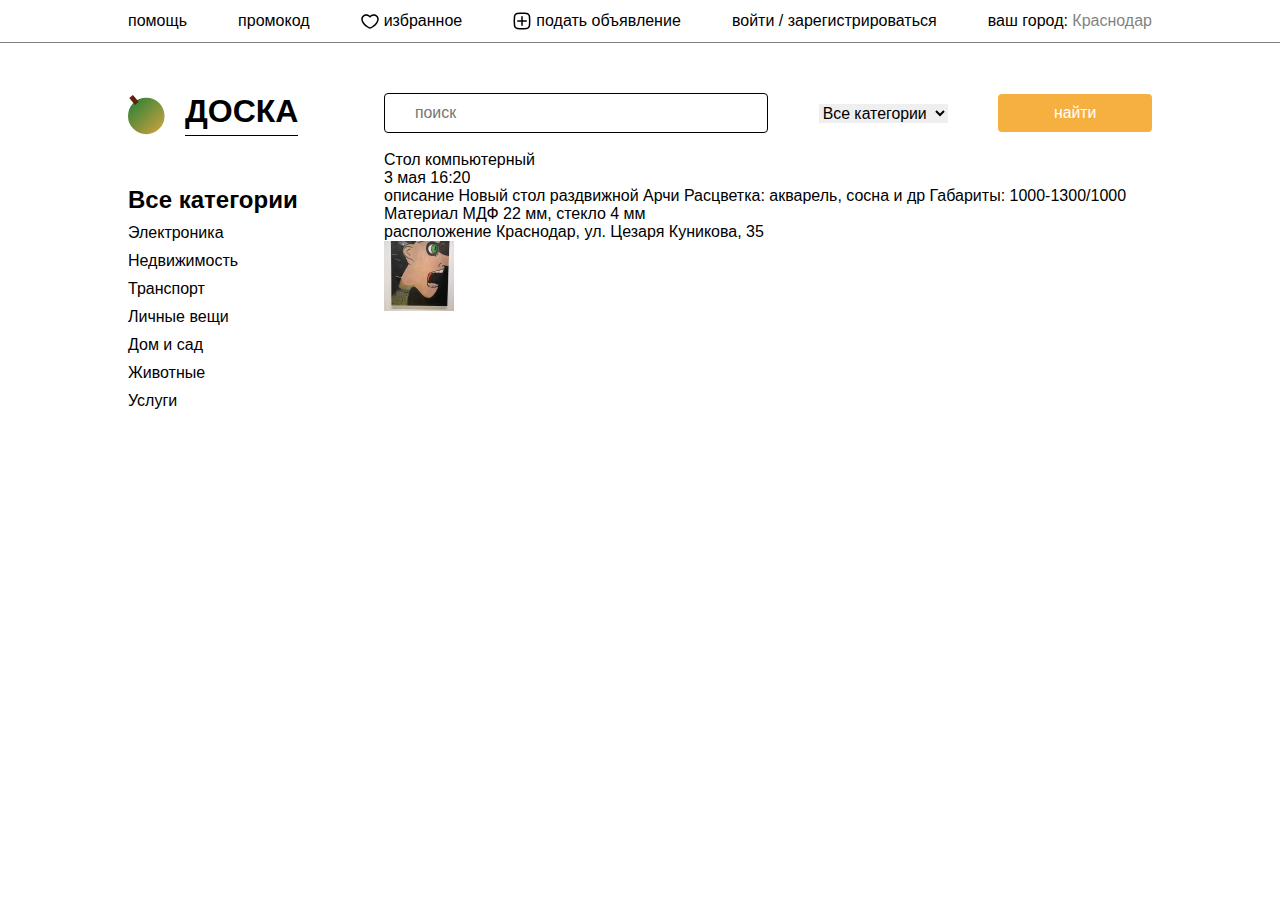
==== product.html @ 599199bf "2" ====
<!DOCTYPE html>
<html lang="ru">

<head>
    <meta charset="UTF-8">
    <meta http-equiv="X-UA-Compatible" content="IE=edge">
    <meta name="viewport" content="width=device-width, initial-scale=1.0">
    <title>Доска объявлений</title>
    <link rel="stylesheet" href="css/reset.css">
    <link rel="stylesheet" href="css/style.css">
</head>

<body>
    <header class="header">
        <div class="container">
            <ul class="header__nav">
                <li><a href="#" class="header__link">помощь</a></li>
                <li><a href="#" class="header__link">промокод</a></li>
                <li><a href="#" class="header__link favorite"><img src="images/favorite.svg"
                            class="header__img">избранное</a></li>
                <li><a href="#" class="header__link add"><img src="images/add.svg" class="header__img"> подать
                        объявление</a></li>
                <li><a href="#" id="login" class="header__link">войти</a> / <a href="#" class="header__link"
                        id="register">зарегистрироваться</a></li>
                <li><a href="#" class="header__link">ваш город: <span class="header__city">Краснодар</span></a></li>
            </ul>
        </div>
    </header>
    <main class="main">
        <div class="container">
            <acide class="acide">
                <div class="logo"><img src="images/logo.svg" class="logo__img"><span class="logo__text">Доска</span>
                </div>
                <ul class="categories__acide">
                    <li><a href="#" class="link__acide main__link">Все категории</a></li>
                    <li><a href="#" class="link__acide">Электроника</a></li>
                    <li><a href="#" class="link__acide">Недвижимость</a></li>
                    <li><a href="#" class="link__acide">Транспорт</a></li>
                    <li><a href="#" class="link__acide">Личные вещи</a></li>
                    <li><a href="#" class="link__acide">Дом и сад</a></li>
                    <li><a href="#" class="link__acide">Животные</a></li>
                    <li><a href="#" class="link__acide">Услуги</a></li>
                </ul>
            </acide>
            <article class="article">
                <form action="" class="article__form" method="get">
                    <input type="search" class="article__input__search" placeholder="поиск">
                    <select class="article__select">
                        <option value="Электроника">Все категории</option>
                        <option value="Электроника">Электроника</option>
                        <option value="Электроника">Недвижимость</option>
                        <option value="Электроника">Транспорт</option>
                        <option value="Электроника">Личные вещи</option>
                        <option value="Электроника">Дом и сад</option>
                        <option value="Электроника">Животные</option>
                        <option value="Электроника">Услуги</option>
                    </select>
                    <input type="submit" value="найти" class="article__submit">
                </form>
                <section class="product__section">
                    <div class="product__block">
                        <img src="" alt="" class="product__img">
                        <div class="product__title">
                            <h2 class="product__name">Стол компьютерный</h2>
                            <span class="product__date">3 мая 16:20</span>
                        </div>
                        <div class="product__decription">
                            <span class="product__span">описание</span>
                            <span class="product__text">Новый стол раздвижной Арчи
                                Расцветка: акварель, сосна и др
                                Габариты: 1000-1300/1000
                                Материал МДФ 22 мм, стекло 4 мм</span>
                        </div>
                        <div class="product__location">
                            <span class="product__span">расположение</span>
                            <span class="product__text">Краснодар, ул. Цезаря Куникова, 35</span>
                        </div>
                    </div>
                    <div class="contact__block">
                        <h2 class="product__price"></h2>
                        <div class="show__number"></div>
                        <div class="send__message"></div>
                        <div class="salesmam__block">
                            <img src="images/salesman.png" alt="" class="salesman__img">
                            <h3 class="salesman__name"></h3>
                            <span class="salesman__date"></span><a href="" class="salesman__review"></a>
                        </div>
                    </div>
                </section>
            </article>
        </div>
    </main>
    <div class="login__popup" style="display: none;">
        <div class="login__block">
            <h2 class="login__title">вход</h2>
            <form action="#" class="login__form" method="post">
                <input type="text" class="login__input" id="login__login" placeholder="телефон или электронная почта">
                <input type="password" class="login__input" id="login__password" placeholder="пароль"
                    autocomplete="off">
                <input type="submit" class="login__submit" value="войти">
            </form>
            <button class="login__href">зарегистрироваться</button>
            <span class="login__close"><img src="images/close.svg" alt=""></span>
        </div>
    </div>
    <div class="register__popup" style="display: none;">
        <div class="login__block">
            <h2 class="login__title"></h2>
            <form action="#" class="login__form" method="post">
                <input type="text" class="login__input" id="register__login"
                    placeholder="телефон или электронная почта">
                <input type="password" class="login__input" id="register__password" placeholder="пароль"
                    autocomplete="off">
                <input type="submit" class="login__submit" value="войти">
            </form>
            <button class="login__href">войти</button>
            <span class="register__close"><img src="images/close.svg" alt=""></span>
        </div>
    </div>
    <script src="js/script.js"></script>
</body>

</html>
---- css/style.css ----
:root{
    --yellow: rgba(245, 176, 64, 1);
    --blue: #2898FF;

}
@import url('https://fonts.googleapis.com/css2?family=Nunito+Sans:ital,wght@0,200;0,300;0,400;0,600;0,700;0,800;0,900;1,200;1,300;1,400;1,600;1,700;1,800;1,900&display=swap');


*{
    font-family: 'Montserrat', sans-serif;
    color: #000;
}
body{
    position: relative;
}
.header {
    border-bottom: 1px solid rgba(0, 0, 0, 0.5);

}
.container {
    width: 80%;
    max-width: 1920px;
    margin: 0 auto;
}
.header__nav{
    display: flex;
    align-items: center;
    justify-content: space-between;
}
.header__link {
    padding: 12px 0;
}
.favorite {
}
.header__img {
}
.add,
.favorite{
    display: flex;
    align-items: center;
    gap: 5px;
}
.header__city {
    opacity: 0.5;
}
.main .container{
    display: flex;
    justify-content: space-between;
    padding-top: 50px;
}
.acide {
    width: 20%;
}
.logo {
    display: flex;
    align-items: center;
    gap: 20px;

}
.logo__img{

}
.logo__text {
    text-transform: uppercase;
    font-weight: 800;
    font-size: 2rem;
    padding-bottom: 5px;
    border-bottom: 1px solid #000;
}
.categories__acide {
    margin-top: 50px;
    display: flex;
    flex-direction: column;
    gap: 10px;
}
.link__acide {
}
.main__link {
    font-size: 1.5rem;
    font-weight: 600;
}
.article {
    width: 75%;
}
.article__form {
    display: flex;
    align-items: center;
    justify-content: space-between;
    flex-wrap: wrap;
}
.article__input__search {
    padding: 10px 30px;
    border-radius: 4px;
    width: 50%;
    border: 1px solid #000;
}
.article__select {
    border: none;
}
.article__submit {
    display: flex;
    align-items: center;
    justify-content: center;
    background: var(--yellow);
    color: #fff;
    padding: 10px;
    width: 20%;
    border: none;
    border-radius: 4px;
}
.tov_section{
    display: flex;
    justify-content: space-between;
    flex-wrap: wrap;
    margin-top: 20px;
}
.tov {
    width: 32%;
    height: 25vw;
    display: flex;
    flex-direction: column;
    align-items: start;
    margin-top: 30px;
}
.tov__img {
    width: 100%;
    height: 15vw;
    background: #C4C4C4;
    border-radius: 4px;
}
.tov__head {
    font-size: 1.3rem;
    margin-top: 15px;
}
.tov__price {
    margin-top: 10px;
}
.tov__sity {
    margin-top: 5px;
}


.login__popup,
.register__popup {
    position: fixed;
    z-index: 2;
    left: 0;
    top: 0;
    background: rgba(0, 0, 0, 0.47);
    width: 100%;
    height: 100%;
}
.login__block {
    position: absolute;
    left: 50%;
    top: 50%;
    transform: translate(-50%, -50%);
    display: flex;
    flex-direction: column;
    align-items: center;
    background: #fff;
    width: 40%;
}
.login__title {
    font-weight: 600;
    font-size: 2rem;
    margin-top: 20px;
}
.login__form {
    margin-top: 50px;
    display: flex;
    flex-direction: column;
    align-items: center;
    width: 70%;
    gap: 20px;
}
.login__input,
.login__submit{
    width: 100%;
    padding: 10px;
    border: 1px solid rgba(0, 0, 0, 0.5);
    border-radius: 4px;
    font-size: 0.9rem;
    text-align: center;
}
.login__submit {
    background: var(--yellow);
    font-size: 1.2rem;
    color: #fff;
}
.login__href {
    margin-top: 50px;
    width: 100%;
    padding: 20px;
    font-size: 1.5rem;
    background: transparent;
    color:var(--blue);
    border: none;
    border-top: 1px solid rgba(0, 0, 0, 0.5);
    transition: .5s;
}
.login__href:hover{
    color: #fff;
    background: var(--blue);
}
.login__close,
.register__close {
    position: absolute;
    top: 15px;
    right: 15px;
}
.login__close:hover,
.register__close:hover{
    cursor: pointer;
}
.product__section {
    width: 100%;
}
.product__block {
}
.product__img {
}
.product__title {
}
.product__name {
}
.product__date {
}
.product__decription {
}
.product__location {
}
.contact__block {
}
.product__price {
}
.show__number {
}
.send__message {
}
.salesmam__block {
}
.salesman__img {
}
.salesman__name {
}
.salesman__date {
}
.salesman__review {
}
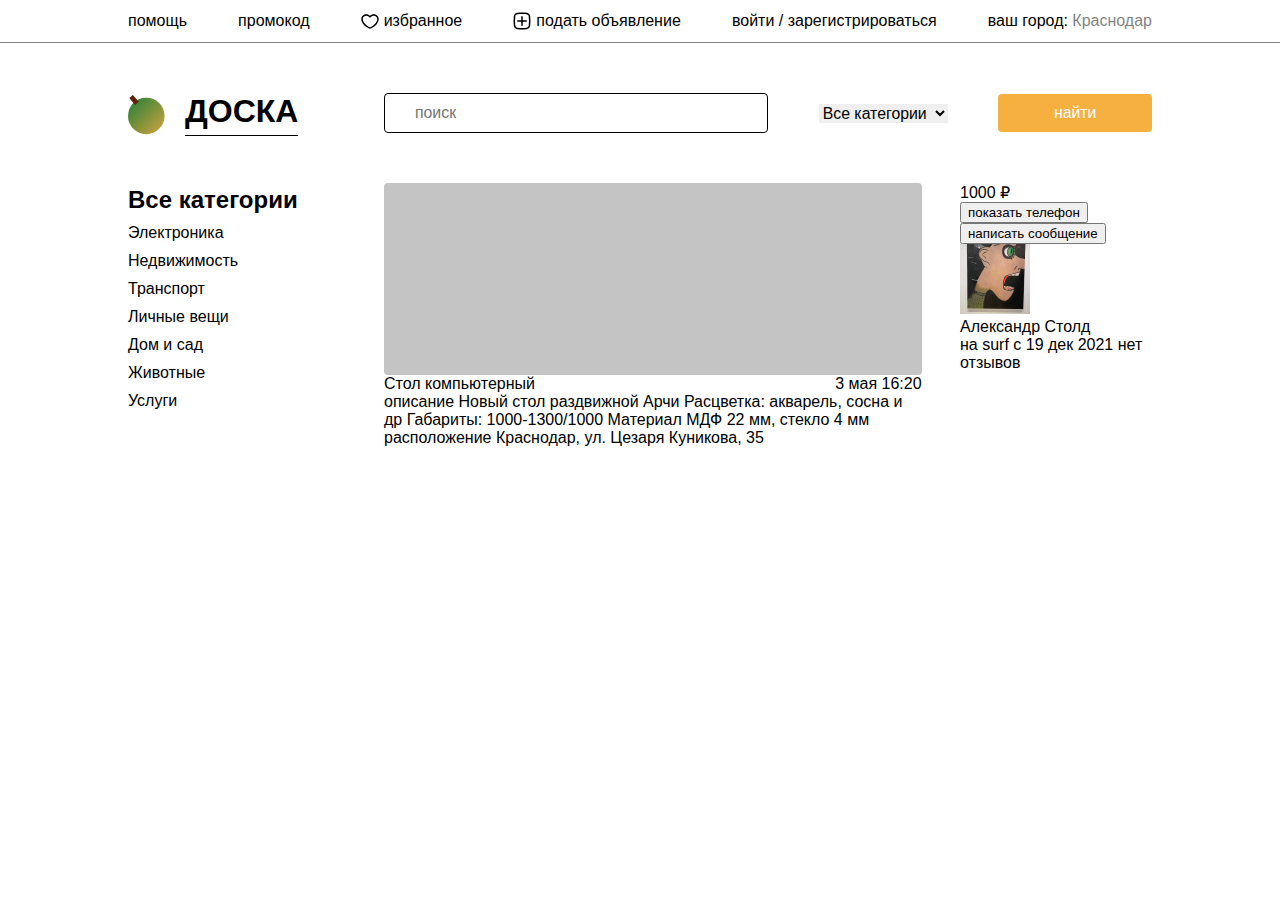
==== commit dbe0c63b: "f" ====
--- a/product.html
+++ b/product.html
@@ -29,8 +29,8 @@
     <main class="main">
         <div class="container">
             <acide class="acide">
-                <div class="logo"><img src="images/logo.svg" class="logo__img"><span class="logo__text">Доска</span>
-                </div>
+                <a href="index.html" class="logo"><img src="images/logo.svg" class="logo__img"><span class="logo__text">Доска</span>
+                </a>
                 <ul class="categories__acide">
                     <li><a href="#" class="link__acide main__link">Все категории</a></li>
                     <li><a href="#" class="link__acide">Электроника</a></li>
@@ -59,7 +59,8 @@
                 </form>
                 <section class="product__section">
                     <div class="product__block">
-                        <img src="" alt="" class="product__img">
+                       <!--  <img src="" alt="" class="product__img"> -->
+                       <span class="product__img"></span>
                         <div class="product__title">
                             <h2 class="product__name">Стол компьютерный</h2>
                             <span class="product__date">3 мая 16:20</span>
@@ -77,14 +78,15 @@
                         </div>
                     </div>
                     <div class="contact__block">
-                        <h2 class="product__price"></h2>
-                        <div class="show__number"></div>
-                        <div class="send__message"></div>
-                        <div class="salesmam__block">
+                        <h2 class="product__price">1000 ₽</h2>
+                        <button class="show__number">показать телефон</button>
+                        <button class="send__message">написать сообщение</button>
+                        <a href="#" class="salesmam__block">
                             <img src="images/salesman.png" alt="" class="salesman__img">
-                            <h3 class="salesman__name"></h3>
-                            <span class="salesman__date"></span><a href="" class="salesman__review"></a>
-                        </div>
+                            <h3 class="salesman__name">Александр Столд</h3>
+                            <span class="salesman__date">на surf с 19 дек 2021 </span>
+                            <span class="salesman__review">нет отзывов</span>
+                        </a>
                     </div>
                 </section>
             </article>
--- a/css/style.css
+++ b/css/style.css
@@ -215,12 +215,23 @@
 }
 .product__section {
     width: 100%;
+    display: flex;
+    justify-content: space-between;
+    margin-top: 50px;
 }
 .product__block {
+    width: 70%;
 }
 .product__img {
+    display: block;
+    width: 100%;
+    height: 15vw;
+    background: #C4C4C4;
+    border-radius: 4px;
 }
 .product__title {
+    display: flex;
+    justify-content: space-between;
 }
 .product__name {
 }
@@ -231,6 +242,7 @@
 .product__location {
 }
 .contact__block {
+    width: 25%;
 }
 .product__price {
 }
